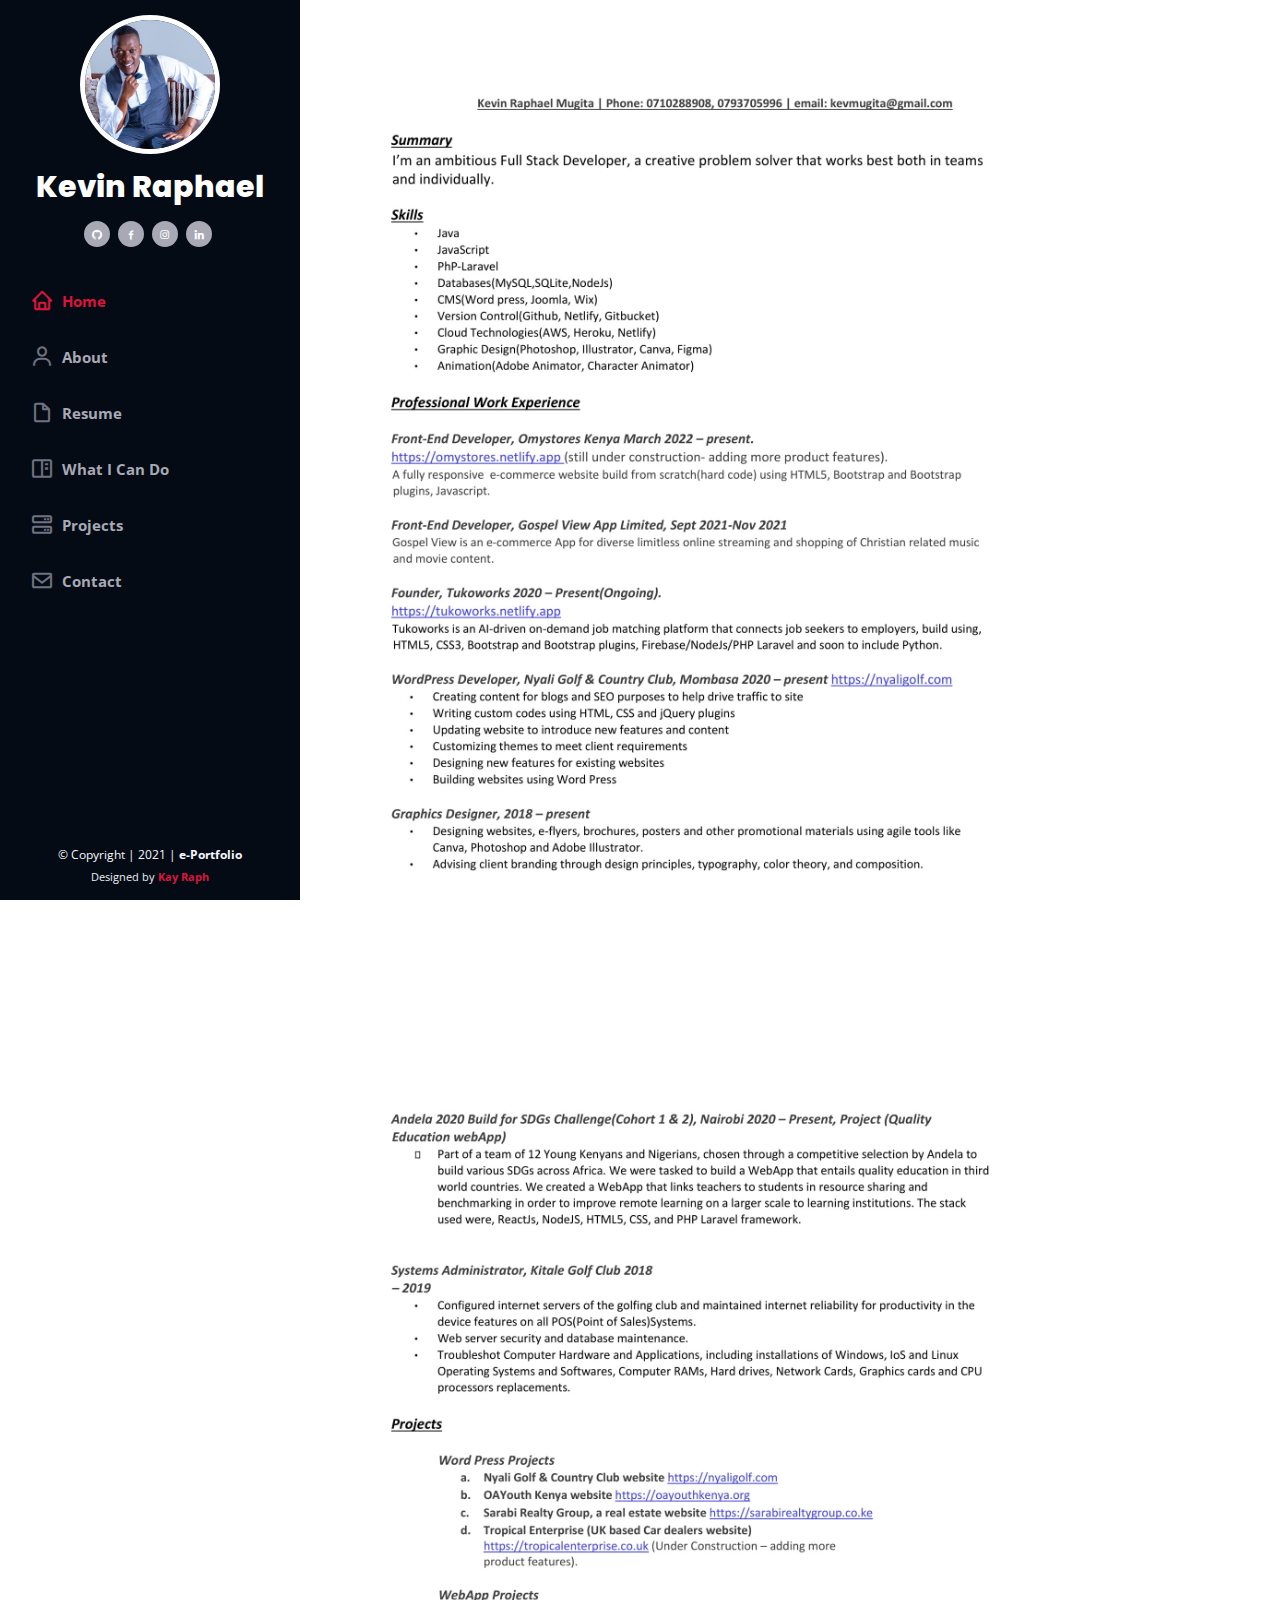
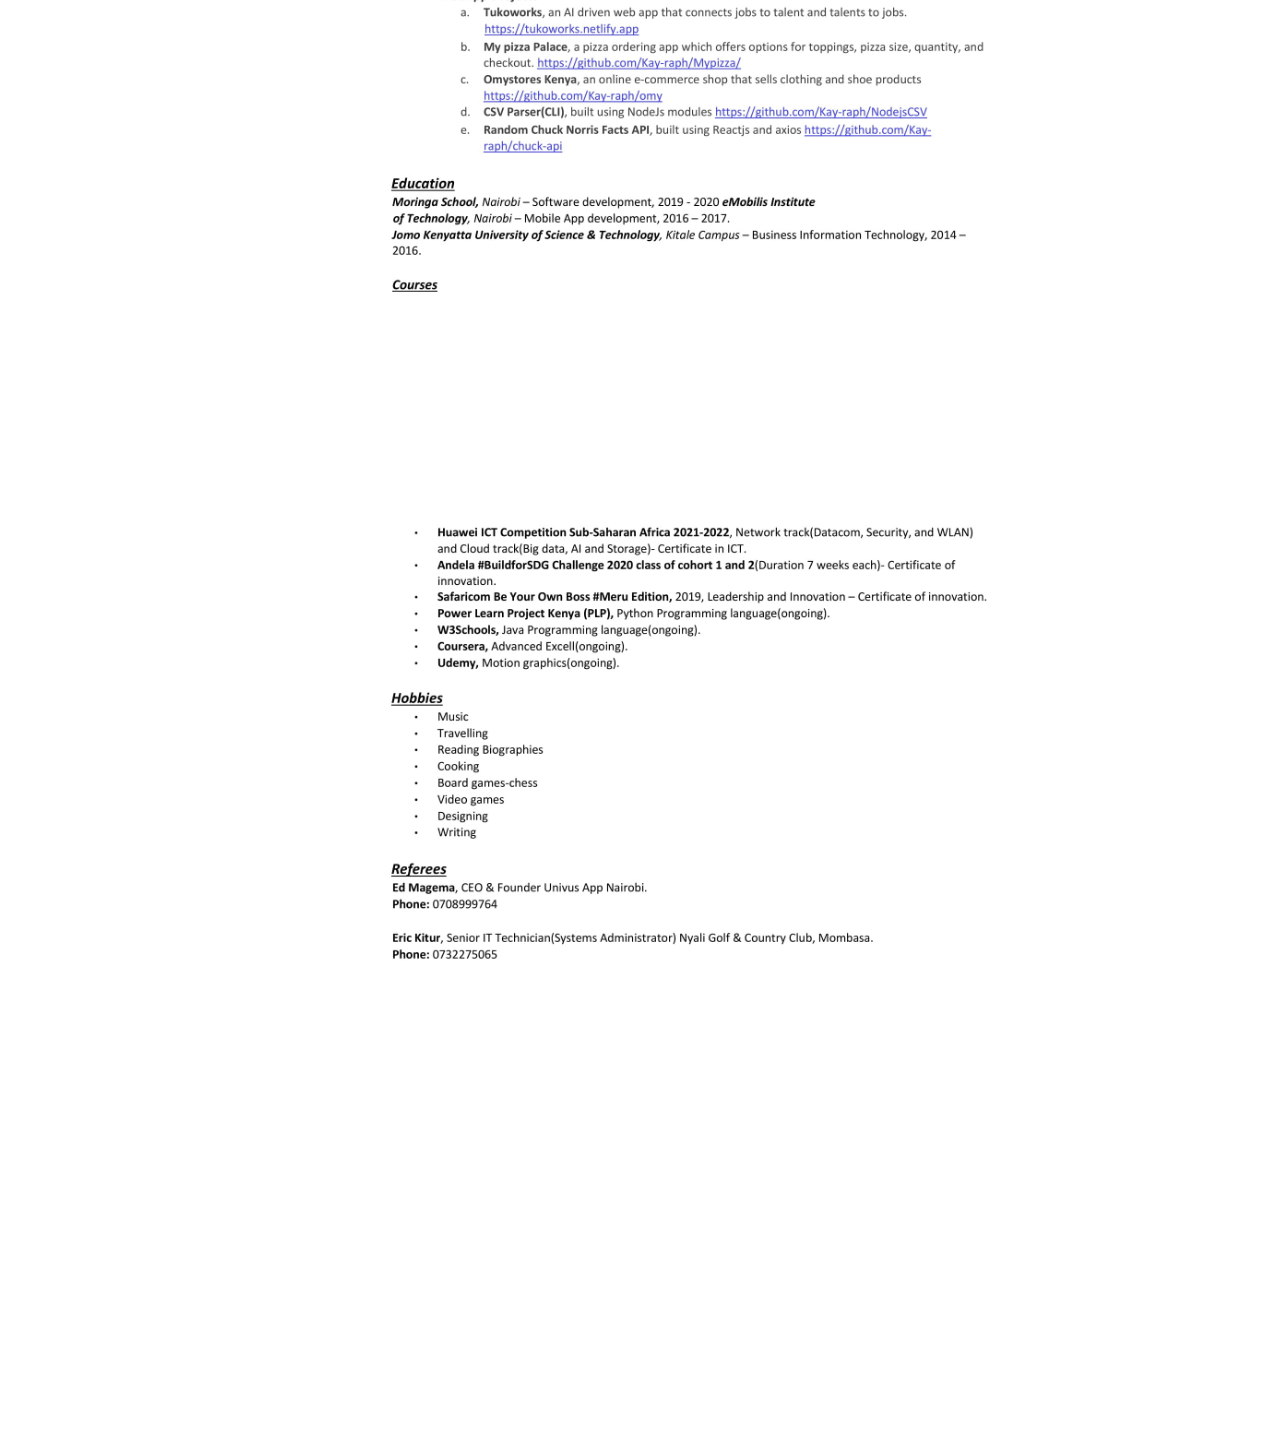
==== cv.html @ 1f7ee0d6 "added cv" ====
<!DOCTYPE html>
<html lang="en">

<head>
  <meta charset="utf-8">
  <meta content="width=device-width, initial-scale=1.0" name="viewport">

  <title>e-Portfolio</title>
  <meta content="" name="description">
  <meta content="" name="keywords">

  <!-- Favicons -->
  <link href="assets/img/tw.png" rel="icon">
  <link href="assets/img/tw.png" rel="apple-touch-icon">

  <!-- Google Fonts -->
  <link href="https://fonts.googleapis.com/css?family=Open+Sans:300,300i,400,400i,600,600i,700,700i|Raleway:300,300i,400,400i,500,500i,600,600i,700,700i|Poppins:300,300i,400,400i,500,500i,600,600i,700,700i" rel="stylesheet">

  <!-- Vendor CSS Files -->
  <link href="assets/vendor/bootstrap/css/bootstrap.min.css" rel="stylesheet">
  <link href="assets/vendor/icofont/icofont.min.css" rel="stylesheet">
  <link href="assets/vendor/boxicons/css/boxicons.min.css" rel="stylesheet">
  <link href="assets/vendor/venobox/venobox.css" rel="stylesheet">
  <link href="assets/vendor/owl.carousel/assets/owl.carousel.min.css" rel="stylesheet">
  <link href="assets/vendor/aos/aos.css" rel="stylesheet">

  <!-- Template Main CSS File -->
  <link href="assets/css/style.css" rel="stylesheet">
  <link href="assets/css/cards.css" rel="stylesheet">

</head>

<body>

  <!-- ======= Mobile nav toggle button ======= -->
  <button type="button" class="mobile-nav-toggle d-xl-none"><i class="icofont-navigation-menu"></i></button>

  <!-- ======= Header ======= -->
  <header id="header">
    <div class="d-flex flex-column">

      <div class="profile">
        <img src="assets/img/profile.jpg" alt="" class="img-fluid rounded-circle">
        <h1 class="text-light"><a href="index.html">Kevin Raphael</a></h1>
        <div class="social-links mt-3 text-center">
          <a href="https://github.com/Kay-raph" class="github"><i class="bx bxl-github"></i></a>
          <a href="https://www.facebook.com/code.pappa.9" class="facebook"><i class="bx bxl-facebook"></i></a>
          <a href="https://www.instagram.com/ayam_kayraph/" class="instagram"><i class="bx bxl-instagram"></i></a>
          <a href="https://www.linkedin.com/in/kevmugita/" class="linkedin"><i class="bx bxl-linkedin"></i></a>
        </div>
      </div>

      <nav class="nav-menu">
        <ul>
          <li class="active"><a href="index.html"><i class="bx bx-home"></i> <span>Home</span></a></li>
          <li><a href="#about"><i class="bx bx-user"></i> <span>About</span></a></li>
          <li><a href="#resume"><i class="bx bx-file-blank"></i> <span>Resume</span></a></li>
          <li><a href="#services"><i class="bx bx-book-content"></i> What I Can Do</a></li>
          <li><a href="#portfolio"><i class="bx bx-server"></i> Projects</a></li>
          <li><a href="#contact"><i class="bx bx-envelope"></i> Contact</a></li>

        </ul>
      </nav><!-- .nav-menu -->
      <button type="button" class="mobile-nav-toggle d-xl-none"><i class="icofont-navigation-menu"></i></button>

    </div>
  </header><!-- End Header -->
  <main id="main">
<img src="assets/cv/KmugitaCV-1.jpg" width="80%">
<img src="assets/cv/KmugitaCV-2.jpg" width="80%">
<img src="assets/cv/KmugitaCV-3.jpg" width="80%">
  </div>
    <!-- ======= Footer ======= -->
    <footer id="footer">
        <div class="container">
          <div class="copyright">
            &copy; Copyright | 2021 | <strong><span>e-Portfolio</span></strong>
          </div>
          <div class="credits">
          
            Designed by <a style="font-weight: bold; color: crimson;" href="https://github.com/Kay-raph">Kay Raph</a>
          </div>
        </div>
      </footer><!-- End  Footer -->
    
      <a href="#" class="back-to-top"><i class="icofont-simple-up"></i></a>
    
      <!-- Vendor JS Files -->
      <script src="assets/vendor/jquery/jquery.min.js"></script>
      <script src="assets/vendor/bootstrap/js/bootstrap.bundle.min.js"></script>
      <script src="assets/vendor/jquery.easing/jquery.easing.min.js"></script>
      <script src="assets/vendor/php-email-form/validate.js"></script>
      <script src="assets/vendor/waypoints/jquery.waypoints.min.js"></script>
      <script src="assets/vendor/counterup/counterup.min.js"></script>
      <script src="assets/vendor/isotope-layout/isotope.pkgd.min.js"></script>
      <script src="assets/vendor/venobox/venobox.min.js"></script>
      <script src="assets/vendor/owl.carousel/owl.carousel.min.js"></script>
      <script src="assets/vendor/typed.js/typed.min.js"></script>
      <script src="assets/vendor/aos/aos.js"></script>
    
      <!-- Template Main JS File -->
      <script src="assets/js/main.js"></script>
  </body>
  </html>
---- assets/vendor/venobox/venobox.css ----
/* ------ venobox.css --------*/
.vbox-overlay *, .vbox-overlay *:before, .vbox-overlay *:after{
    -webkit-backface-visibility: hidden;
    -webkit-box-sizing:border-box;
    -moz-box-sizing:border-box;
    box-sizing:border-box;
}
.vbox-overlay * { 
    -webkit-backface-visibility: visible;
    backface-visibility: visible;
}
.vbox-overlay{
    display: -webkit-flex;
    display: flex;
    -webkit-flex-direction: column;
    flex-direction: column;
    -webkit-justify-content: center;
    justify-content: center;
    -webkit-align-items: center;
    align-items: center;
    position: fixed;
    left: 0;
    top: 0;
    bottom: 0;
    right: 0;
    z-index: 999999;
}

/* ----- navigation ----- */
.vbox-title{
    width: 100%;
    height: 40px;
    float: left;
    text-align: center;
    line-height: 28px;
    font-size: 12px;
    padding: 6px 50px;
    overflow: hidden;
    position: fixed;
    display: none;
    left: 0;
    z-index: 89;
}
.vbox-close{
    cursor: pointer;
    position: fixed;
    top: -1px;
    right: 0;
    width: 50px;
    height: 40px;
    padding: 6px;
    display: block;
    background-position:10px center;
    overflow: hidden;
    font-size: 24px;
    line-height: 1;
    text-align: center;
    z-index: 99;
}
.vbox-left{
    cursor: pointer;
    position: fixed;
    left: 0;
    height: 40px;
    overflow: hidden;
    line-height: 28px;
    font-size: 12px;
    z-index: 99;
    display: flex;
    align-items:center;
}
.vbox-num{
    display: inline-block;
    margin: 6px 0 6px 15px;
}
/* ----- Social share ----- */
.vbox-share{
    line-height: 28px;
    font-size: 12px;
    overflow: hidden;
    position: fixed;
    left: 0;
    z-index: 98;
    display: flex;
    align-items:center;
    justify-content: center;
    width: 100%;
    text-align: center;
}
.vbox-share svg{
    max-height: 28px;
    width: 28px;
    z-index: 10;
    margin-left: 12px;
    margin-top: 6px;
    margin-bottom: 6px;
    vertical-align: middle;
}


/* ----- navigation ARROWS ----- */
.vbox-next, .vbox-prev{
    position: fixed;
    top: 50%;
    margin-top: -15px;
    overflow: hidden;
    cursor: pointer;
    display: block;
    width: 45px;
    height: 45px;
    z-index: 99;
}
.vbox-next span, .vbox-prev span{
    position: relative;
    width: 20px;
    height: 20px;
    border: 2px solid transparent;
    border-top-color: #B6B6B6;
    border-right-color: #B6B6B6;
    text-indent: -100px;
    position: absolute;
    top: 8px;
    display: block;
}
.vbox-prev{
    left: 15px;
}
.vbox-next{
    right: 15px;
}
.vbox-prev span{
    left: 10px;
    -ms-transform: rotate(-135deg);
    -webkit-transform: rotate(-135deg);
    transform: rotate(-135deg);
}
.vbox-next span{
    -ms-transform: rotate(45deg);
    -webkit-transform: rotate(45deg);
    transform: rotate(45deg);
    right: 10px;
}
/* ------- inline window ------ */
.vbox-inline{
    width: 420px;
    height: 315px;
    height: 70vh;
    padding: 10px;
    background: #fff;
    margin: 0 auto;
    overflow: auto;
    text-align: left;
}
/* ------- Video & iFrames window ------ */
.venoframe{
    max-width: 100%;
    width: 100%;
    border: none;
    width: 100%;
    height: 260px;
    height: 70vh;
}
.venoframe.vbvid{
    height: 260px;
}
@media (min-width: 768px) {
    .venoframe, .vbox-inline{
        width: 90%;
        height: 360px;
        height: 70vh;
    }
    .venoframe.vbvid{
        width: 640px;
        height: 360px;
    }
}
@media (min-width: 992px) {
    .venoframe, .vbox-inline{
        max-width: 1200px;
        width: 80%;
        height: 540px;
        height: 70vh;
    }
    .venoframe.vbvid{
        width: 960px;
        height: 540px;
    }
}
/* 
Please do NOT edit this part! 
or at least read this note: http://i.imgur.com/7C0ws9e.gif
*/
.vbox-open{
    overflow: hidden;
}
.vbox-container{
    position: absolute;
    left: 0;
    right: 0;
    top: 0;
    bottom: 0;
    overflow-x: hidden;
    overflow-y: scroll;
    overflow-scrolling: touch;
    -webkit-overflow-scrolling: touch;
    z-index: 20;
    max-height: 100%;

}

.vbox-content{
    text-align: center;
    float: left;
    width: 100%;
    position: relative;
    overflow: hidden;
    padding: 20px 4%;
}
.vbox-container img{
    max-width: 100%;
    height: auto;
}
.vbox-figlio{
    box-shadow: 0 0 12px rgba(0,0,0,0.19), 0 6px 6px rgba(0,0,0,0.23);
    max-width: 100%;
    text-align: initial;
}
img.vbox-figlio{
    -webkit-user-select: none;
-khtml-user-select: none;
-moz-user-select: none;
-o-user-select: none;
user-select: none;
}
.vbox-content.swipe-left{
    margin-left: -200px !important;
}
.vbox-content.swipe-right{
    margin-left: 200px !important;
}
.vbox-animated{
    webkit-transition: margin 300ms ease-out;
    transition: margin 300ms ease-out;
}

/* ---------- preloader ----------
 * SPINKIT 
 * http://tobiasahlin.com/spinkit/
-------------------------------- */
.sk-double-bounce,.sk-rotating-plane{width:40px;height:40px;margin:40px auto}.sk-rotating-plane{background-color:#333;-webkit-animation:sk-rotatePlane 1.2s infinite ease-in-out;animation:sk-rotatePlane 1.2s infinite ease-in-out}@-webkit-keyframes sk-rotatePlane{0%{-webkit-transform:perspective(120px) rotateX(0) rotateY(0);transform:perspective(120px) rotateX(0) rotateY(0)}50%{-webkit-transform:perspective(120px) rotateX(-180.1deg) rotateY(0);transform:perspective(120px) rotateX(-180.1deg) rotateY(0)}100%{-webkit-transform:perspective(120px) rotateX(-180deg) rotateY(-179.9deg);transform:perspective(120px) rotateX(-180deg) rotateY(-179.9deg)}}@keyframes sk-rotatePlane{0%{-webkit-transform:perspective(120px) rotateX(0) rotateY(0);transform:perspective(120px) rotateX(0) rotateY(0)}50%{-webkit-transform:perspective(120px) rotateX(-180.1deg) rotateY(0);transform:perspective(120px) rotateX(-180.1deg) rotateY(0)}100%{-webkit-transform:perspective(120px) rotateX(-180deg) rotateY(-179.9deg);transform:perspective(120px) rotateX(-180deg) rotateY(-179.9deg)}}.sk-double-bounce{position:relative}.sk-double-bounce .sk-child{width:100%;height:100%;border-radius:50%;background-color:#333;opacity:.6;position:absolute;top:0;left:0;-webkit-animation:sk-doubleBounce 2s infinite ease-in-out;animation:sk-doubleBounce 2s infinite ease-in-out}.sk-chasing-dots .sk-child,.sk-spinner-pulse,.sk-three-bounce .sk-child{background-color:#333;border-radius:100%}.sk-double-bounce .sk-double-bounce2{-webkit-animation-delay:-1s;animation-delay:-1s}@-webkit-keyframes sk-doubleBounce{0%,100%{-webkit-transform:scale(0);transform:scale(0)}50%{-webkit-transform:scale(1);transform:scale(1)}}@keyframes sk-doubleBounce{0%,100%{-webkit-transform:scale(0);transform:scale(0)}50%{-webkit-transform:scale(1);transform:scale(1)}}.sk-wave{margin:40px auto;width:50px;height:40px;text-align:center;font-size:10px}.sk-wave .sk-rect{background-color:#333;height:100%;width:6px;display:inline-block;-webkit-animation:sk-waveStretchDelay 1.2s infinite ease-in-out;animation:sk-waveStretchDelay 1.2s infinite ease-in-out}.sk-wave .sk-rect1{-webkit-animation-delay:-1.2s;animation-delay:-1.2s}.sk-wave .sk-rect2{-webkit-animation-delay:-1.1s;animation-delay:-1.1s}.sk-wave .sk-rect3{-webkit-animation-delay:-1s;animation-delay:-1s}.sk-wave .sk-rect4{-webkit-animation-delay:-.9s;animation-delay:-.9s}.sk-wave .sk-rect5{-webkit-animation-delay:-.8s;animation-delay:-.8s}@-webkit-keyframes sk-waveStretchDelay{0%,100%,40%{-webkit-transform:scaleY(.4);transform:scaleY(.4)}20%{-webkit-transform:scaleY(1);transform:scaleY(1)}}@keyframes sk-waveStretchDelay{0%,100%,40%{-webkit-transform:scaleY(.4);transform:scaleY(.4)}20%{-webkit-transform:scaleY(1);transform:scaleY(1)}}.sk-wandering-cubes{margin:40px auto;width:40px;height:40px;position:relative}.sk-wandering-cubes .sk-cube{background-color:#333;width:10px;height:10px;position:absolute;top:0;left:0;-webkit-animation:sk-wanderingCube 1.8s ease-in-out -1.8s infinite both;animation:sk-wanderingCube 1.8s ease-in-out -1.8s infinite both}.sk-chasing-dots,.sk-spinner-pulse{width:40px;height:40px;margin:40px auto}.sk-wandering-cubes .sk-cube2{-webkit-animation-delay:-.9s;animation-delay:-.9s}@-webkit-keyframes sk-wanderingCube{0%{-webkit-transform:rotate(0);transform:rotate(0)}25%{-webkit-transform:translateX(30px) rotate(-90deg) scale(.5);transform:translateX(30px) rotate(-90deg) scale(.5)}50%{-webkit-transform:translateX(30px) translateY(30px) rotate(-179deg);transform:translateX(30px) translateY(30px) rotate(-179deg)}50.1%{-webkit-transform:translateX(30px) translateY(30px) rotate(-180deg);transform:translateX(30px) translateY(30px) rotate(-180deg)}75%{-webkit-transform:translateX(0) translateY(30px) rotate(-270deg) scale(.5);transform:translateX(0) translateY(30px) rotate(-270deg) scale(.5)}100%{-webkit-transform:rotate(-360deg);transform:rotate(-360deg)}}@keyframes sk-wanderingCube{0%{-webkit-transform:rotate(0);transform:rotate(0)}25%{-webkit-transform:translateX(30px) rotate(-90deg) scale(.5);transform:translateX(30px) rotate(-90deg) scale(.5)}50%{-webkit-transform:translateX(30px) translateY(30px) rotate(-179deg);transform:translateX(30px) translateY(30px) rotate(-179deg)}50.1%{-webkit-transform:translateX(30px) translateY(30px) rotate(-180deg);transform:translateX(30px) translateY(30px) rotate(-180deg)}75%{-webkit-transform:translateX(0) translateY(30px) rotate(-270deg) scale(.5);transform:translateX(0) translateY(30px) rotate(-270deg) scale(.5)}100%{-webkit-transform:rotate(-360deg);transform:rotate(-360deg)}}.sk-spinner-pulse{-webkit-animation:sk-pulseScaleOut 1s infinite ease-in-out;animation:sk-pulseScaleOut 1s infinite ease-in-out}@-webkit-keyframes sk-pulseScaleOut{0%{-webkit-transform:scale(0);transform:scale(0)}100%{-webkit-transform:scale(1);transform:scale(1);opacity:0}}@keyframes sk-pulseScaleOut{0%{-webkit-transform:scale(0);transform:scale(0)}100%{-webkit-transform:scale(1);transform:scale(1);opacity:0}}.sk-chasing-dots{position:relative;text-align:center;-webkit-animation:sk-chasingDotsRotate 2s infinite linear;animation:sk-chasingDotsRotate 2s infinite linear}.sk-chasing-dots .sk-child{width:60%;height:60%;display:inline-block;position:absolute;top:0;-webkit-animation:sk-chasingDotsBounce 2s infinite ease-in-out;animation:sk-chasingDotsBounce 2s infinite ease-in-out}.sk-chasing-dots .sk-dot2{top:auto;bottom:0;-webkit-animation-delay:-1s;animation-delay:-1s}@-webkit-keyframes sk-chasingDotsRotate{100%{-webkit-transform:rotate(360deg);transform:rotate(360deg)}}@keyframes sk-chasingDotsRotate{100%{-webkit-transform:rotate(360deg);transform:rotate(360deg)}}@-webkit-keyframes sk-chasingDotsBounce{0%,100%{-webkit-transform:scale(0);transform:scale(0)}50%{-webkit-transform:scale(1);transform:scale(1)}}@keyframes sk-chasingDotsBounce{0%,100%{-webkit-transform:scale(0);transform:scale(0)}50%{-webkit-transform:scale(1);transform:scale(1)}}.sk-three-bounce{margin:40px auto;width:80px;text-align:center}.sk-three-bounce .sk-child{width:20px;height:20px;display:inline-block;-webkit-animation:sk-three-bounce 1.4s ease-in-out 0s infinite both;animation:sk-three-bounce 1.4s ease-in-out 0s infinite both}.sk-circle .sk-child:before,.sk-fading-circle .sk-circle:before{display:block;border-radius:100%;content:'';background-color:#333}.sk-three-bounce .sk-bounce1{-webkit-animation-delay:-.32s;animation-delay:-.32s}.sk-three-bounce .sk-bounce2{-webkit-animation-delay:-.16s;animation-delay:-.16s}@-webkit-keyframes sk-three-bounce{0%,100%,80%{-webkit-transform:scale(0);transform:scale(0)}40%{-webkit-transform:scale(1);transform:scale(1)}}@keyframes sk-three-bounce{0%,100%,80%{-webkit-transform:scale(0);transform:scale(0)}40%{-webkit-transform:scale(1);transform:scale(1)}}.sk-circle{margin:40px auto;width:40px;height:40px;position:relative}.sk-circle .sk-child{width:100%;height:100%;position:absolute;left:0;top:0}.sk-circle .sk-child:before{margin:0 auto;width:15%;height:15%;-webkit-animation:sk-circleBounceDelay 1.2s infinite ease-in-out both;animation:sk-circleBounceDelay 1.2s infinite ease-in-out both}.sk-circle .sk-circle2{-webkit-transform:rotate(30deg);-ms-transform:rotate(30deg);transform:rotate(30deg)}.sk-circle .sk-circle3{-webkit-transform:rotate(60deg);-ms-transform:rotate(60deg);transform:rotate(60deg)}.sk-circle .sk-circle4{-webkit-transform:rotate(90deg);-ms-transform:rotate(90deg);transform:rotate(90deg)}.sk-circle .sk-circle5{-webkit-transform:rotate(120deg);-ms-transform:rotate(120deg);transform:rotate(120deg)}.sk-circle .sk-circle6{-webkit-transform:rotate(150deg);-ms-transform:rotate(150deg);transform:rotate(150deg)}.sk-circle .sk-circle7{-webkit-transform:rotate(180deg);-ms-transform:rotate(180deg);transform:rotate(180deg)}.sk-circle .sk-circle8{-webkit-transform:rotate(210deg);-ms-transform:rotate(210deg);transform:rotate(210deg)}.sk-circle .sk-circle9{-webkit-transform:rotate(240deg);-ms-transform:rotate(240deg);transform:rotate(240deg)}.sk-circle .sk-circle10{-webkit-transform:rotate(270deg);-ms-transform:rotate(270deg);transform:rotate(270deg)}.sk-circle .sk-circle11{-webkit-transform:rotate(300deg);-ms-transform:rotate(300deg);transform:rotate(300deg)}.sk-circle .sk-circle12{-webkit-transform:rotate(330deg);-ms-transform:rotate(330deg);transform:rotate(330deg)}.sk-circle .sk-circle2:before{-webkit-animation-delay:-1.1s;animation-delay:-1.1s}.sk-circle .sk-circle3:before{-webkit-animation-delay:-1s;animation-delay:-1s}.sk-circle .sk-circle4:before{-webkit-animation-delay:-.9s;animation-delay:-.9s}.sk-circle .sk-circle5:before{-webkit-animation-delay:-.8s;animation-delay:-.8s}.sk-circle .sk-circle6:before{-webkit-animation-delay:-.7s;animation-delay:-.7s}.sk-circle .sk-circle7:before{-webkit-animation-delay:-.6s;animation-delay:-.6s}.sk-circle .sk-circle8:before{-webkit-animation-delay:-.5s;animation-delay:-.5s}.sk-circle .sk-circle9:before{-webkit-animation-delay:-.4s;animation-delay:-.4s}.sk-circle .sk-circle10:before{-webkit-animation-delay:-.3s;animation-delay:-.3s}.sk-circle .sk-circle11:before{-webkit-animation-delay:-.2s;animation-delay:-.2s}.sk-circle .sk-circle12:before{-webkit-animation-delay:-.1s;animation-delay:-.1s}@-webkit-keyframes sk-circleBounceDelay{0%,100%,80%{-webkit-transform:scale(0);transform:scale(0)}40%{-webkit-transform:scale(1);transform:scale(1)}}@keyframes sk-circleBounceDelay{0%,100%,80%{-webkit-transform:scale(0);transform:scale(0)}40%{-webkit-transform:scale(1);transform:scale(1)}}.sk-cube-grid{width:40px;height:40px;margin:40px auto}.sk-cube-grid .sk-cube{width:33.33%;height:33.33%;background-color:#333;float:left;-webkit-animation:sk-cubeGridScaleDelay 1.3s infinite ease-in-out;animation:sk-cubeGridScaleDelay 1.3s infinite ease-in-out}.sk-cube-grid .sk-cube1{-webkit-animation-delay:.2s;animation-delay:.2s}.sk-cube-grid .sk-cube2{-webkit-animation-delay:.3s;animation-delay:.3s}.sk-cube-grid .sk-cube3{-webkit-animation-delay:.4s;animation-delay:.4s}.sk-cube-grid .sk-cube4{-webkit-animation-delay:.1s;animation-delay:.1s}.sk-cube-grid .sk-cube5{-webkit-animation-delay:.2s;animation-delay:.2s}.sk-cube-grid .sk-cube6{-webkit-animation-delay:.3s;animation-delay:.3s}.sk-cube-grid .sk-cube7{-webkit-animation-delay:0ms;animation-delay:0ms}.sk-cube-grid .sk-cube8{-webkit-animation-delay:.1s;animation-delay:.1s}.sk-cube-grid .sk-cube9{-webkit-animation-delay:.2s;animation-delay:.2s}@-webkit-keyframes sk-cubeGridScaleDelay{0%,100%,70%{-webkit-transform:scale3D(1,1,1);transform:scale3D(1,1,1)}35%{-webkit-transform:scale3D(0,0,1);transform:scale3D(0,0,1)}}@keyframes sk-cubeGridScaleDelay{0%,100%,70%{-webkit-transform:scale3D(1,1,1);transform:scale3D(1,1,1)}35%{-webkit-transform:scale3D(0,0,1);transform:scale3D(0,0,1)}}.sk-fading-circle{margin:40px auto;width:40px;height:40px;position:relative}.sk-fading-circle .sk-circle{width:100%;height:100%;position:absolute;left:0;top:0}.sk-fading-circle .sk-circle:before{margin:0 auto;width:15%;height:15%;-webkit-animation:sk-circleFadeDelay 1.2s infinite ease-in-out both;animation:sk-circleFadeDelay 1.2s infinite ease-in-out both}.sk-fading-circle .sk-circle2{-webkit-transform:rotate(30deg);-ms-transform:rotate(30deg);transform:rotate(30deg)}.sk-fading-circle .sk-circle3{-webkit-transform:rotate(60deg);-ms-transform:rotate(60deg);transform:rotate(60deg)}.sk-fading-circle .sk-circle4{-webkit-transform:rotate(90deg);-ms-transform:rotate(90deg);transform:rotate(90deg)}.sk-fading-circle .sk-circle5{-webkit-transform:rotate(120deg);-ms-transform:rotate(120deg);transform:rotate(120deg)}.sk-fading-circle .sk-circle6{-webkit-transform:rotate(150deg);-ms-transform:rotate(150deg);transform:rotate(150deg)}.sk-fading-circle .sk-circle7{-webkit-transform:rotate(180deg);-ms-transform:rotate(180deg);transform:rotate(180deg)}.sk-fading-circle .sk-circle8{-webkit-transform:rotate(210deg);-ms-transform:rotate(210deg);transform:rotate(210deg)}.sk-fading-circle .sk-circle9{-webkit-transform:rotate(240deg);-ms-transform:rotate(240deg);transform:rotate(240deg)}.sk-fading-circle .sk-circle10{-webkit-transform:rotate(270deg);-ms-transform:rotate(270deg);transform:rotate(270deg)}.sk-fading-circle .sk-circle11{-webkit-transform:rotate(300deg);-ms-transform:rotate(300deg);transform:rotate(300deg)}.sk-fading-circle .sk-circle12{-webkit-transform:rotate(330deg);-ms-transform:rotate(330deg);transform:rotate(330deg)}.sk-fading-circle .sk-circle2:before{-webkit-animation-delay:-1.1s;animation-delay:-1.1s}.sk-fading-circle .sk-circle3:before{-webkit-animation-delay:-1s;animation-delay:-1s}.sk-fading-circle .sk-circle4:before{-webkit-animation-delay:-.9s;animation-delay:-.9s}.sk-fading-circle .sk-circle5:before{-webkit-animation-delay:-.8s;animation-delay:-.8s}.sk-fading-circle .sk-circle6:before{-webkit-animation-delay:-.7s;animation-delay:-.7s}.sk-fading-circle .sk-circle7:before{-webkit-animation-delay:-.6s;animation-delay:-.6s}.sk-fading-circle .sk-circle8:before{-webkit-animation-delay:-.5s;animation-delay:-.5s}.sk-fading-circle .sk-circle9:before{-webkit-animation-delay:-.4s;animation-delay:-.4s}.sk-fading-circle .sk-circle10:before{-webkit-animation-delay:-.3s;animation-delay:-.3s}.sk-fading-circle .sk-circle11:before{-webkit-animation-delay:-.2s;animation-delay:-.2s}.sk-fading-circle .sk-circle12:before{-webkit-animation-delay:-.1s;animation-delay:-.1s}@-webkit-keyframes sk-circleFadeDelay{0%,100%,39%{opacity:0}40%{opacity:1}}@keyframes sk-circleFadeDelay{0%,100%,39%{opacity:0}40%{opacity:1}}.sk-folding-cube{margin:40px auto;width:40px;height:40px;position:relative;-webkit-transform:rotateZ(45deg);transform:rotateZ(45deg)}.sk-folding-cube .sk-cube{float:left;width:50%;height:50%;position:relative;-webkit-transform:scale(1.1);-ms-transform:scale(1.1);transform:scale(1.1)}.sk-folding-cube .sk-cube:before{content:'';position:absolute;top:0;left:0;width:100%;height:100%;background-color:#333;-webkit-animation:sk-foldCubeAngle 2.4s infinite linear both;animation:sk-foldCubeAngle 2.4s infinite linear both;-webkit-transform-origin:100% 100%;-ms-transform-origin:100% 100%;transform-origin:100% 100%}.sk-folding-cube .sk-cube2{-webkit-transform:scale(1.1) rotateZ(90deg);transform:scale(1.1) rotateZ(90deg)}.sk-folding-cube .sk-cube3{-webkit-transform:scale(1.1) rotateZ(180deg);transform:scale(1.1) rotateZ(180deg)}.sk-folding-cube .sk-cube4{-webkit-transform:scale(1.1) rotateZ(270deg);transform:scale(1.1) rotateZ(270deg)}.sk-folding-cube .sk-cube2:before{-webkit-animation-delay:.3s;animation-delay:.3s}.sk-folding-cube .sk-cube3:before{-webkit-animation-delay:.6s;animation-delay:.6s}.sk-folding-cube .sk-cube4:before{-webkit-animation-delay:.9s;animation-delay:.9s}@-webkit-keyframes sk-foldCubeAngle{0%,10%{-webkit-transform:perspective(140px) rotateX(-180deg);transform:perspective(140px) rotateX(-180deg);opacity:0}25%,75%{-webkit-transform:perspective(140px) rotateX(0);transform:perspective(140px) rotateX(0);opacity:1}100%,90%{-webkit-transform:perspective(140px) rotateY(180deg);transform:perspective(140px) rotateY(180deg);opacity:0}}@keyframes sk-foldCubeAngle{0%,10%{-webkit-transform:perspective(140px) rotateX(-180deg);transform:perspective(140px) rotateX(-180deg);opacity:0}25%,75%{-webkit-transform:perspective(140px) rotateX(0);transform:perspective(140px) rotateX(0);opacity:1}100%,90%{-webkit-transform:perspective(140px) rotateY(180deg);transform:perspective(140px) rotateY(180deg);opacity:0}}
---- assets/css/style.css ----
/*--------------------------------------------------------------
# General
--------------------------------------------------------------*/
body {
  font-family: "Open Sans", sans-serif;
  color: #272829;
}

a {
  color: crimson;
}

a:hover {
  color: aqua;
  text-decoration: none;
}

h1, h2, h3, h4, h5, h6 {
  font-family: "Raleway", sans-serif;
  color: crimson;
  font-weight: bold;
}

/*--------------------------------------------------------------
# Back to top button
--------------------------------------------------------------*/
.back-to-top {
  position: fixed;
  display: none;
  width: 40px;
  height: 40px;
  border-radius: 50px;
  right: 15px;
  bottom: 15px;
  background: crimson;
  color: #fff;
  transition: display 0.5s ease-in-out;
  z-index: 99999;
}

.back-to-top i {
  font-size: 24px;
  position: absolute;
  top: 7px;
  left: 8px;
}

.back-to-top:hover {
  color: #fff;
  background: aqua;
  transition: background 0.2s ease-in-out;
}

/*--------------------------------------------------------------
# Header
--------------------------------------------------------------*/
#header {
  position: fixed;
  top: 0;
  left: 0;
  bottom: 0;
  width: 300px;
  transition: all ease-in-out 0.5s;
  z-index: 9997;
  transition: all 0.5s;
  padding: 0 15px;
  background: #040b14;
  overflow-y: auto;
}

#header .profile img {
  margin: 15px auto;
  display: block;
  width: 140px;
  height: auto;
  border-radius: 50%;
  border: 5px solid white;
}

#header .profile h1 {
  font-size: 30px;
  margin: 0;
  padding: 0;
  font-weight: 800;
  -moz-text-align-last: center;
  text-align-last: center;
  font-family: "Poppins", sans-serif;
}

#header .profile h1 a, #header .profile h1 a:hover {
  color: #fff;
  text-decoration: none;
}

#header .profile .social-links a {
  font-size: 12px;
  display: inline-block;
  background: #a8a9b4;
  color: #fff;
  line-height: 1;
  padding: 8px 0;
  margin-right: 4px;
  border-radius: 50%;
  text-align: center;
  width: 26px;
  height: 26px;
  transition: 0.3s;
}

#header .profile .social-links a:hover {
  background: crimson;
  color: #fff;
  text-decoration: none;
}

#main {
  margin-left: 300px;
}

@media (max-width: 1199px) {
  #header {
    left: -300px;
  }
  #main {
    margin-left: 0;
  }
}

/*--------------------------------------------------------------
# Navigation Menu
--------------------------------------------------------------*/
/* Desktop Navigation */
.nav-menu {
  padding-top: 30px;
}

.nav-menu * {
  margin: 0;
  padding: 0;
  list-style: none;
}

.nav-menu > ul > li {
  position: relative;
  white-space: nowrap;
}

.nav-menu a {
  display: flex;
  align-items: center;
  color: #a8a9b4;
  padding: 12px 15px;
  margin-bottom: 8px;
  transition: 0.3s;
  font-size: 15px;
  font-weight: bold;
}

.nav-menu a i {
  font-size: 24px;
  padding-right: 8px;
  color: #6f7180;
}

.nav-menu a:hover, .nav-menu .active > a, .nav-menu li:hover > a {
  text-decoration: none;
  color: crimson;
}

.nav-menu a:hover i, .nav-menu .active > a i, .nav-menu li:hover > a i {
  color: crimson;
}

/* Mobile Navigation */
.mobile-nav-toggle {
  position: fixed;
  right: 15px;
  top: 15px;
  z-index: 9998;
  border: 0;
  background: none;
  font-size: 44px;
  transition: all 0.4s;
  outline: none !important;
  line-height: 1;
  cursor: pointer;
  text-align: right;
}

.mobile-nav-toggle i {
  color: crimson;
}

.mobile-nav-active {
  overflow: hidden;
}

.mobile-nav-active #header {
  left: 0;
}

.mobile-nav-active .mobile-nav-toggle i {
  color: #fff;
}

/*--------------------------------------------------------------
# Hero Section
--------------------------------------------------------------*/
#hero {
  width: 100%;
  height: 100vh;
  background: url("../img/clint.jpg");
  background-position: top center;
  background-size: cover;
  background-repeat: no-repeat;
  background-attachment: scroll;
}

#hero:before {
  content: "";
  background: rgba(0, 0, 0, 0.5);
  height: 100vh;
  position: absolute;
  bottom: 0;
  top: 0;
  left: 0;
  right: 0;
  z-index: 1;
}

#hero .hero-container {
  position: relative;
  z-index: 2;
  min-width: 300px;
}

#hero h1 {
  margin: 0 0 10px 0;
  font-size: 64px;
  font-weight: 800;
  line-height: 56px;
  color: #fff;
}

#hero p {
  color: #fff;
  margin-bottom: 50px;
  font-size: 26px;
  font-family: "Poppins", sans-serif;
}

#hero p span {
  color: #fff;
  padding-bottom: 4px;
  letter-spacing: 1px;
  border-bottom: 3px solid #fff;
}

@media (min-width: 1024px) {
  #hero {
    background-attachment: cover;
  }
}

@media (max-width: 768px) {
  #hero h1 {
    font-size: 28px;
    line-height: 36px;
  }
  #hero h2 {
    font-size: 18px;
    line-height: 24px;
    margin-bottom: 30px;
  }
}

/*--------------------------------------------------------------
# Sections General
--------------------------------------------------------------*/
section {
  padding: 60px 0;
  overflow: hidden;
}

.section-bg {
  background: #f5f8fd;
}

.section-title {
  padding-bottom: 30px;
}

.section-title h2 {
  font-size: 32px;
  font-weight: bold;
  margin-bottom: 20px;
  padding-bottom: 20px;
  position: relative;
}

.section-title h2::after {
  content: '';
  position: absolute;
  display: block;
  width: 50px;
  height: 3px;
  background: crimson;
  bottom: 0;
  left: 0;
}

.section-title p {
  margin-bottom: 0;
}

/*--------------------------------------------------------------
# About
--------------------------------------------------------------*/
.about .content h3 {
  font-weight: 800;
  font-size: 26px;
  color: #173b6c;
}

.about .content ul {
  list-style: none;
  padding: 0;
}

.about .content ul li {
  padding-bottom: 10px;
}

.about .content ul i {
  font-size: 20px;
  padding-right: 2px;
  color: crimson;
}

.about .content p:last-child {
  margin-bottom: 0;
}

/*--------------------------------------------------------------
# Facts
--------------------------------------------------------------*/
.facts {
  padding-bottom: 30px;
}

.facts .count-box {
  padding: 30px;
  width: 100%;
}

.facts .count-box i {
  display: block;
  font-size: 44px;
  color: crimson;
  float: left;
}

.facts .count-box span {
  font-size: 48px;
  line-height: 40px;
  display: block;
  font-weight: 700;
  color: #050d18;
  margin-left: 60px;
}

.facts .count-box p {
  padding: 15px 0 0 0;
  margin: 0 0 0 60px;
  font-family: "Raleway", sans-serif;
  font-size: 14px;
  color: #122f57;
}

.facts .count-box a {
  font-weight: 600;
  display: block;
  margin-top: 20px;
  color: #122f57;
  font-size: 15px;
  font-family: "Poppins", sans-serif;
  transition: ease-in-out 0.3s;
}

.facts .count-box a:hover {
  color: #1f5297;
}

/*--------------------------------------------------------------
# skills
--------------------------------------------------------------*/
.skills .progress {
  height: 50px;
  display: block;
  background: none;
}

.skills .progress .skill {
  padding: 10px 0;
  margin: 0 0 6px 0;
  text-transform: uppercase;
  display: block;
  font-weight: 600;
  font-family: "Poppins", sans-serif;
  color: #050d18;
}

.skills .progress .skill .val {
  float: right;
  font-style: normal;
}

.skills .progress-bar-wrap {
  background: #dce8f8;
}

.skills .progress-bar {
  width: 1px;
  height: 10px;
  transition: .9s;
  background-color: crimson;
}

/*--------------------------------------------------------------
# Resume
--------------------------------------------------------------*/
.resume .resume-title {
  font-size: 26px;
  font-weight: 700;
  margin-top: 20px;
  margin-bottom: 20px;
  color: #050d18;
}

.resume .resume-item {
  padding: 0 0 20px 20px;
  margin-top: -2px;
  border-left: 2px solid #1f5297;
  position: relative;
}

.resume .resume-item h4 {
  line-height: 18px;
  font-size: 18px;
  font-weight: 600;
  text-transform: uppercase;
  font-family: "Poppins", sans-serif;
  color: #050d18;
  margin-bottom: 10px;
}

.resume .resume-item h5 {
  font-size: 16px;
  background: #e4edf9;
  padding: 5px 15px;
  display: inline-block;
  font-weight: 600;
  margin-bottom: 10px;
}

.resume .resume-item ul {
  padding-left: 20px;
}

.resume .resume-item ul li {
  padding-bottom: 10px;
}

.resume .resume-item:last-child {
  padding-bottom: 0;
}

.resume .resume-item::before {
  content: "";
  position: absolute;
  width: 16px;
  height: 16px;
  border-radius: 50px;
  left: -9px;
  top: 0;
  background: #fff;
  border: 2px solid #1f5297;
}

/*--------------------------------------------------------------
# Portfolio
--------------------------------------------------------------*/
.portfolio .portfolio-item {
  margin-bottom: 30px;
}

.portfolio #portfolio-flters {
  padding: 0;
  margin: 0 auto 35px auto;
  list-style: none;
  text-align: center;
  background: #fff;
  border-radius: 50px;
  padding: 2px 15px;
  font-weight: 700;
}

.portfolio #portfolio-flters li {
  cursor: pointer;
  display: inline-block;
  padding: 10px 15px 8px 15px;
  font-size: 14px;
  font-weight: 600;
  line-height: 1;
  text-transform: uppercase;
  color: #000000;
  margin-bottom: 5px;
  transition: all 0.3s ease-in-out;
}

.portfolio #portfolio-flters li:hover, .portfolio #portfolio-flters li.filter-active {
  color: crimson;
}

.portfolio #portfolio-flters li:last-child {
  margin-right: 0;
}

.portfolio .portfolio-wrap {
  transition: 0.3s;
  position: relative;
  overflow: hidden;
  z-index: 1;
}
.portfolio p{
  text-align: center;
}

.portfolio .portfolio-wrap::before {
  content: "";
  background: rgba(0, 0, 0, 0.5);
  position: absolute;
  left: 0;
  right: 0;
  top: 0;
  bottom: 0;
  transition: all ease-in-out 0.3s;
  z-index: 2;
  opacity: 0;
}

.portfolio .portfolio-wrap .portfolio-links {
  opacity: 1;
  left: 0;
  right: 0;
  bottom: -60px;
  z-index: 3;
  position: absolute;
  transition: all ease-in-out 0.3s;
  display: flex;
  justify-content: center;
}

.portfolio .portfolio-wrap .portfolio-links a {
  color: #fff;
  font-size: 22px;
  text-align: center;
  background: rgba(0, 0, 0, 0.5);
  transition: 0.3s;
  width: 100%;
}

.portfolio .portfolio-wrap .portfolio-links a:hover {
  background: crimson;
}

.portfolio .portfolio-wrap .portfolio-links a + a {
  border-left: 1px solid aqua;
}

.portfolio .portfolio-wrap:hover::before {
  top: 0;
  left: 0;
  right: 0;
  bottom: 0;
  opacity: 1;
}

.portfolio .portfolio-wrap:hover .portfolio-links {
  opacity: 1;
  bottom: 0;
}

/*--------------------------------------------------------------
# Services
--------------------------------------------------------------*/
.services .icon-box {
  margin-bottom: 20px;
}

.services .icon {
  float: left;
  display: flex;
  align-items: center;
  justify-content: center;
  width: 100px;
  height: 100px;
  border-radius: 50%;
  transition: 0.5s;
}

.services .icon i {
  color: #fff;
  font-size: 24px;
}

.services .icon-box:hover .icon {
  background: #fff;
}

.services .icon-box:hover .icon i {
  color: crimson;
}

.services .title {
  margin-left: 80px;
  font-weight: 700;
  margin-bottom: 15px;
  font-size: 18px;
}

.services .title a {
  color: #343a40;
}

.services .title a:hover {
  color: crimson;
}

.services .description {
  margin-left: 80px;
  line-height: 24px;
  font-size: 14px;
}

/*--------------------------------------------------------------
# Testimonials
--------------------------------------------------------------*/
.testimonials .testimonial-item {
  box-sizing: content-box;
  text-align: center;
  min-height: 320px;
}

.testimonials .testimonial-item .testimonial-img {
  width: 100px;
  border-radius: 50%;
  margin: 0 auto;
  background-color: transparent;
}

.testimonials .testimonial-item h3 {
  font-size: 18px;
  font-weight: bold;
  margin: 10px 0 5px 0;
  color: #111;
}

.testimonials .testimonial-item h4 {
  font-size: 14px;
  color: #999;
  margin: 0;
}

.testimonials .testimonial-item .quote-icon-left, .testimonials .testimonial-item .quote-icon-right {
  color: #c3e8fa;
  font-size: 26px;
}

.testimonials .testimonial-item .quote-icon-left {
  display: inline-block;
  left: -5px;
  position: relative;
}

.testimonials .testimonial-item .quote-icon-right {
  display: inline-block;
  right: -5px;
  position: relative;
  top: 10px;
}

.testimonials .testimonial-item p {
  font-style: italic;
  margin: 0 15px 15px 15px;
  padding: 20px;
  background: #fff;
  position: relative;
  margin-bottom: 35px;
  border-radius: 6px;
  box-shadow: 0px 2px 15px rgba(0, 0, 0, 0.1);
}

.testimonials .testimonial-item p::after {
  content: "";
  width: 0;
  height: 0;
  border-top: 20px solid #fff;
  border-right: 20px solid transparent;
  border-left: 20px solid transparent;
  position: absolute;
  bottom: -20px;
  left: calc(50% - 20px);
}

.testimonials .owl-nav, .testimonials .owl-dots {
  margin-top: 5px;
  text-align: center;
}

.testimonials .owl-dot {
  display: inline-block;
  margin: 0 5px;
  width: 12px;
  height: 12px;
  border-radius: 50%;
  background-color: #ddd !important;
}

.testimonials .owl-dot.active {
  background-color: crimson !important;
}

@media (max-width: 767px) {
  .testimonials {
    margin: 30px 10px;
  }
}

/*--------------------------------------------------------------
# Contact
--------------------------------------------------------------*/
.contact {
  padding-bottom: 130px;
}

.contact .info {
  padding: 30px;
  background: #fff;
  width: 100%;
  box-shadow: 0 0 24px 0 rgba(0, 0, 0, 0.12);
}

.contact .info i {
  font-size: 20px;
  color: crimson;
  float: left;
  width: 44px;
  height: 44px;
  background: #dff3fc;
  display: flex;
  justify-content: center;
  align-items: center;
  border-radius: 50px;
  transition: all 0.3s ease-in-out;
}

.contact .info h4 {
  padding: 0 0 0 60px;
  font-size: 22px;
  font-weight: 600;
  margin-bottom: 5px;
  color: #050d18;
}

.contact .info p {
  padding: 0 0 10px 60px;
  margin-bottom: 20px;
  font-size: 14px;
  color: #173b6c;
}

.contact .info .email p {
  padding-top: 5px;
}

.contact .info .social-links {
  padding-left: 60px;
}

.contact .info .social-links a {
  font-size: 18px;
  display: inline-block;
  background: #333;
  color: #fff;
  line-height: 1;
  padding: 8px 0;
  border-radius: 50%;
  text-align: center;
  width: 36px;
  height: 36px;
  transition: 0.3s;
  margin-right: 10px;
}

.contact .info .social-links a:hover {
  background: crimson;
  color: #fff;
}

.contact .info .email:hover i, .contact .info .address:hover i, .contact .info .phone:hover i {
  background: crimson;
  color: #fff;
}

.contact .php-email-form {
  width: 100%;
  padding: 30px;
  background: #fff;
  box-shadow: 0 0 24px 0 rgba(0, 0, 0, 0.12);
}

.contact .php-email-form .form-group {
  padding-bottom: 8px;
}

.contact .php-email-form .validate {
  display: none;
  color: red;
  margin: 0 0 15px 0;
  font-weight: 400;
  font-size: 13px;
}

.contact .php-email-form .error-message {
  display: none;
  color: #fff;
  background: #ed3c0d;
  text-align: left;
  padding: 15px;
  font-weight: 600;
}

.contact .php-email-form .error-message br + br {
  margin-top: 25px;
}

.contact .php-email-form .sent-message {
  display: none;
  color: #fff;
  background: #18d26e;
  text-align: center;
  padding: 15px;
  font-weight: 600;
}

.contact .php-email-form .loading {
  display: none;
  background: #fff;
  text-align: center;
  padding: 15px;
}

.contact .php-email-form .loading:before {
  content: "";
  display: inline-block;
  border-radius: 50%;
  width: 24px;
  height: 24px;
  margin: 0 10px -6px 0;
  border: 3px solid #18d26e;
  border-top-color: #eee;
  -webkit-animation: animate-loading 1s linear infinite;
  animation: animate-loading 1s linear infinite;
}

.contact .php-email-form input, .contact .php-email-form textarea {
  border-radius: 0;
  box-shadow: none;
  font-size: 14px;
}

.contact .php-email-form input {
  height: 44px;
}

.contact .php-email-form textarea {
  padding: 10px 12px;
}

.contact .php-email-form button[type="submit"] {
  background: crimson;
  border: 0;
  padding: 10px 24px;
  color: #fff;
  transition: 0.4s;
  border-radius: 4px;
}

.contact .php-email-form button[type="submit"]:hover {
  background: aqua;
}

@-webkit-keyframes animate-loading {
  0% {
    transform: rotate(0deg);
  }
  100% {
    transform: rotate(360deg);
  }
}

@keyframes animate-loading {
  0% {
    transform: rotate(0deg);
  }
  100% {
    transform: rotate(360deg);
  }
}

/*--------------------------------------------------------------
# Breadcrumbs
--------------------------------------------------------------*/
.breadcrumbs {
  padding: 20px 0;
  background: #f9f9f9;
}

.breadcrumbs h2 {
  font-size: 26px;
  font-weight: 300;
}

.breadcrumbs ol {
  display: flex;
  flex-wrap: wrap;
  list-style: none;
  padding: 0;
  margin: 0;
  font-size: 15px;
}

.breadcrumbs ol li + li {
  padding-left: 10px;
}

.breadcrumbs ol li + li::before {
  display: inline-block;
  padding-right: 10px;
  color: #0e2442;
  content: "/";
}

@media (max-width: 768px) {
  .breadcrumbs .d-flex {
    display: block !important;
  }
  .breadcrumbs ol {
    display: block;
  }
  .breadcrumbs ol li {
    display: inline-block;
  }
}

/*--------------------------------------------------------------
# Portfolio Details
--------------------------------------------------------------*/
.portfolio-details {
  padding-top: 40px;
}

.portfolio-details .portfolio-details-container {
  position: relative;
}

.portfolio-details .portfolio-details-carousel {
  position: relative;
  z-index: 1;
}

.portfolio-details .portfolio-details-carousel .owl-nav, .portfolio-details .portfolio-details-carousel .owl-dots {
  margin-top: 5px;
  text-align: left;
}

.portfolio-details .portfolio-details-carousel .owl-dot {
  display: inline-block;
  margin: 0 10px 0 0;
  width: 12px;
  height: 12px;
  border-radius: 50%;
  background-color: #ddd !important;
}

.portfolio-details .portfolio-details-carousel .owl-dot.active {
  background-color: crimson !important;
}

.portfolio-details .portfolio-info {
  padding: 30px;
  position: absolute;
  right: 0;
  bottom: -70px;
  background: #fff;
  box-shadow: 0px 2px 15px rgba(0, 0, 0, 0.1);
  z-index: 2;
}

.portfolio-details .portfolio-info h3 {
  font-size: 22px;
  font-weight: 400;
  margin-bottom: 20px;
  padding-bottom: 20px;
  border-bottom: 1px solid #eee;
}

.portfolio-details .portfolio-info ul {
  list-style: none;
  padding: 0;
  font-size: 15px;
}

.portfolio-details .portfolio-info ul li + li {
  margin-top: 10px;
}

.portfolio-details .portfolio-description {
  padding-top: 50px;
}

.portfolio-details .portfolio-description h2 {
  width: 50%;
  font-size: 26px;
  font-weight: 400;
  margin-bottom: 20px;
}

.portfolio-details .portfolio-description p {
  padding: 0;
}

@media (max-width: 768px) {
  .portfolio-details .portfolio-description h2 {
    width: 100%;
  }
  .portfolio-details .portfolio-info {
    position: static;
    margin-top: 30px;
  }
}

/*--------------------------------------------------------------
# Footer
--------------------------------------------------------------*/
#footer {
  padding: 15px;
  color: #f4f6fd;
  font-size: 12px;
  position: fixed;
  left: 0;
  bottom: 0;
  width: 300px;
  z-index: 9999;
  background: #040b14;
}

#footer .copyright {
  text-align: center;
}

#footer .credits {
  padding-top: 5px;
  text-align: center;
  font-size: 11px;
  color: #eaebf0;
}

@media (max-width: 1199px) {
  #footer {
    position: static;
    width: auto;
    padding-right: 20px 15px;
  }
}
---- assets/css/cards.css ----
.container {
    z-index: 1;
    position: relative;
  }
  
  .container .card {
    z-index: 1;
    position: relative;
    margin: 5px;
    display: inline-block;
    margin-left: 15px;
    
  }
  
  
  .container .card .face {
    width: 300px;
    height: 200px;
    transition: 0.7s;
  }
  
  .container .card .face.face1 {
    position: relative;
    background: transparent;
    display: flex;
    justify-content: center;
    align-items: center;
    z-index: 1;
    transform: translateY(100px);
  }
  
  .container .card:hover .face.face1{
    background: aqua;
    transform: translateY(0px);
  }
  
  .container .card .face.face1 .content {
    opacity: 1;
    transition: 0.7s;
  }
  
  .container .card:hover .face.face1 .content {
    opacity: 1;
  }
  
  .container .card .face.face1 .content i{
    max-width: 100px;
  }
  
  .container .card .face.face2 {
    position: relative;
    background: transparent;
    display: flex;
    justify-content: center;
    align-items: center;
    padding: 20px;
    transform: translateY(-100px);
  }
  
  .container .card:hover .face.face2{
    transform: translateY(0);
  }
  
  .container .card .face.face2 .content p {
    margin: 0;
    padding: 0;
    text-align: center;
    color: #414141;
  }
  
  .container .card .face.face2 .content h3 {
    margin: 0 0 10px 0;
    padding: 0;
    color: #fff;
    font-size: 24px;
    text-align: center;
    color: #414141;
  } 
  
  .container a {
    text-decoration: none;
    color: #414141;
  }
  /* Extra small devices (phones, 600px and down) */
  @media only screen and (max-width: 600px) {
    .container .card {
      z-index: 1;
      position: relative;
      margin: 5px;
      display: inline-block;
      margin-left: 20px;
      
    }
    
    .container .card .face {
      width: 250px;
      height: 180px;
      transition: 0.7s;
    }
    .container .card .face.face1 {
      position: relative;
      background: crimson;
      display: flex;
      justify-content: center;
      align-items: center;
      z-index: 1;
      transform: translateY(50px);
    }
  }
  
  /* Small devices (portrait tablets and large phones, 600px and up) */
  @media only screen and (min-width: 600px) {
    .container .card .face {
      width: 250px;
      height: 180px;
      transition: 0.7s;
    }
    .container .card .face.face1 {
      position: relative;
      background: transparent;
      display: flex;
      justify-content: center;
      align-items: center;
      z-index: 1;
      transform: translateY(80px);
    }
  }
  
  /* Medium devices (landscape tablets, 768px and up) */
  @media only screen and (min-width: 768px) {
    .container .card .face {
      width: 300px;
      height: 200px;
      transition: 0.7s;
    }
    .container .card .face.face1 {
      position: relative;
      background: crimson;
      display: flex;
      justify-content: center;
      align-items: center;
      z-index: 1;
      transform: translateY(100px);
    }
  } 
  
  /* Large devices (laptops/desktops, 992px and up) */
  @media only screen and (min-width: 992px) {
    .container .card .face {
      width: 300px;
      height: 200px;
      transition: 0.7s;
    }
    .container .card .face.face1 {
      position: relative;
      background: crimson;
      display: flex;
      justify-content: center;
      align-items: center;
      z-index: 1;
      transform: translateY(100px);
    }
  } 
  
  /* Extra large devices (large laptops and desktops, 1200px and up) */
  @media only screen and (min-width: 1200px) {
    .container .card .face {
      width: 300px;
      height: 200px;
      transition: 0.7s;
    }
    .container .card .face.face1 {
      position: relative;
      background: crimson;
      display: flex;
      justify-content: center;
      align-items: center;
      z-index: 1;
      transform: translateY(100px);
    }
  }
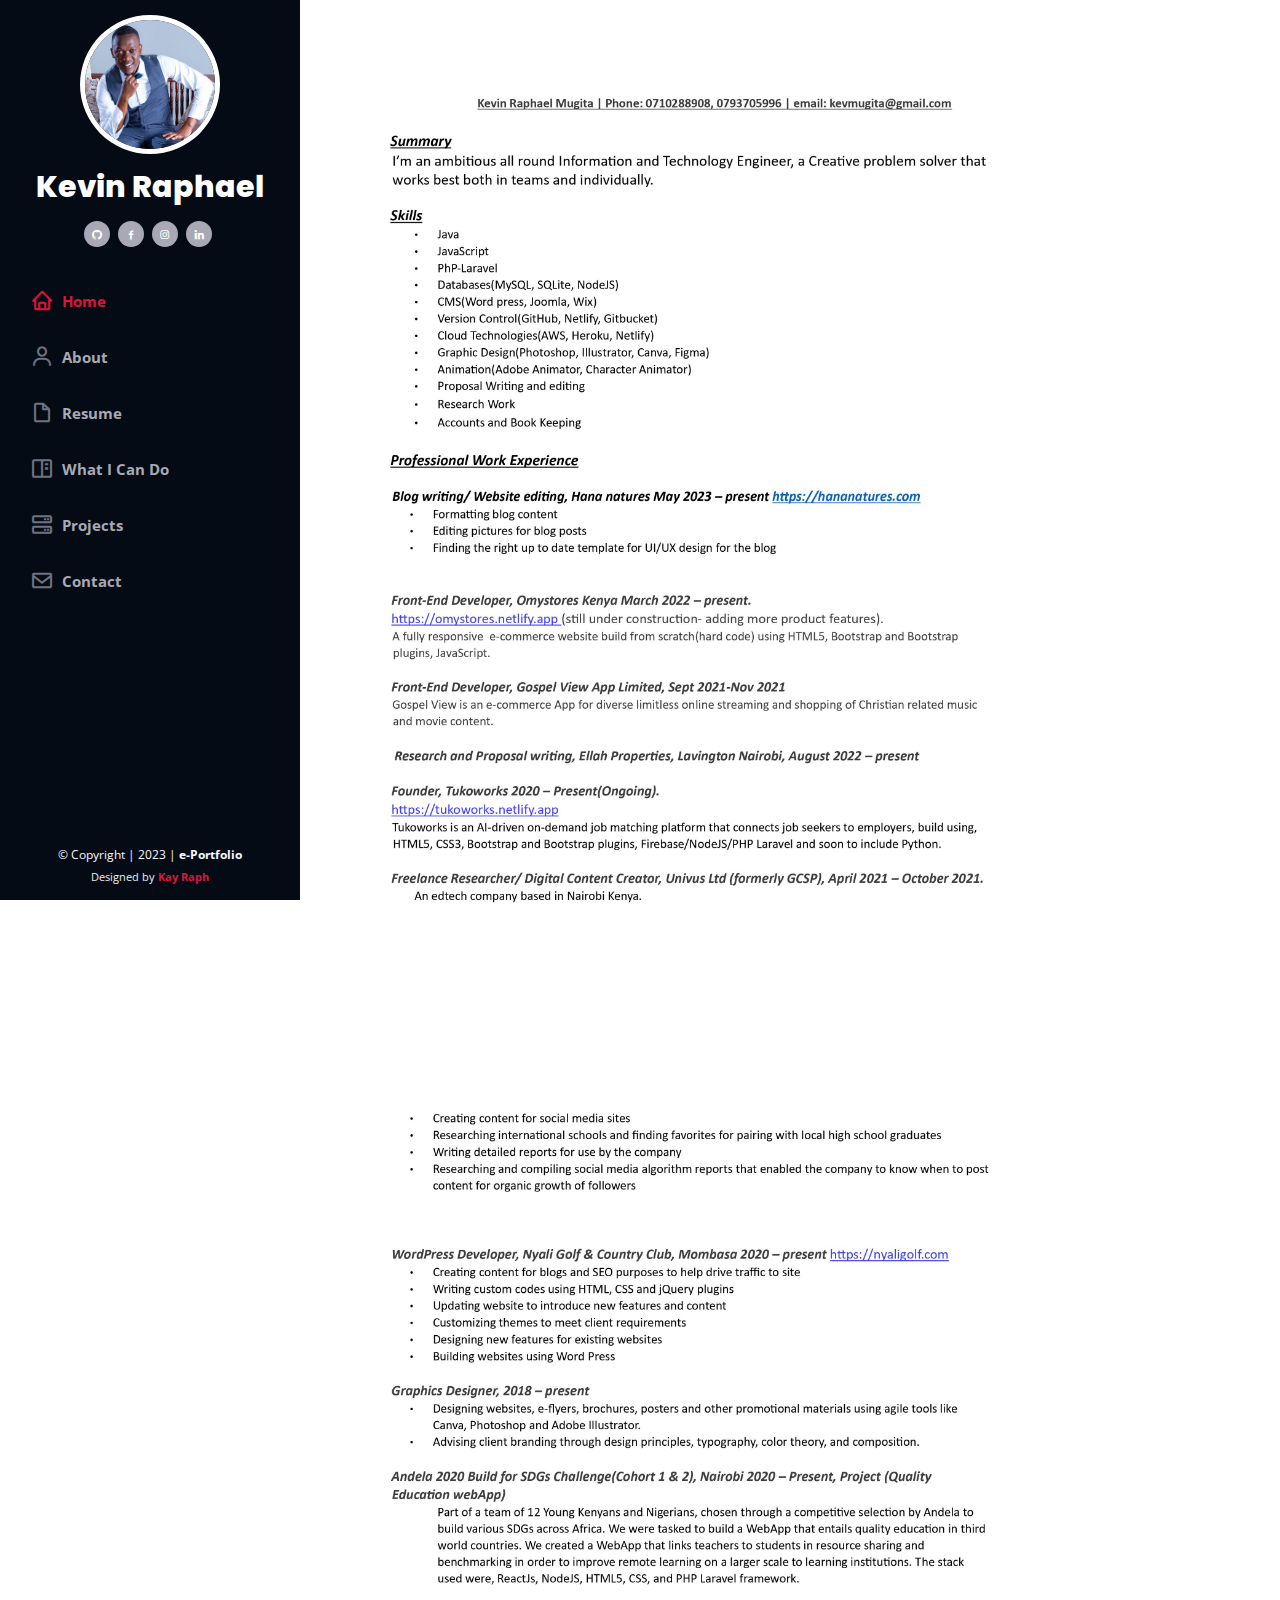
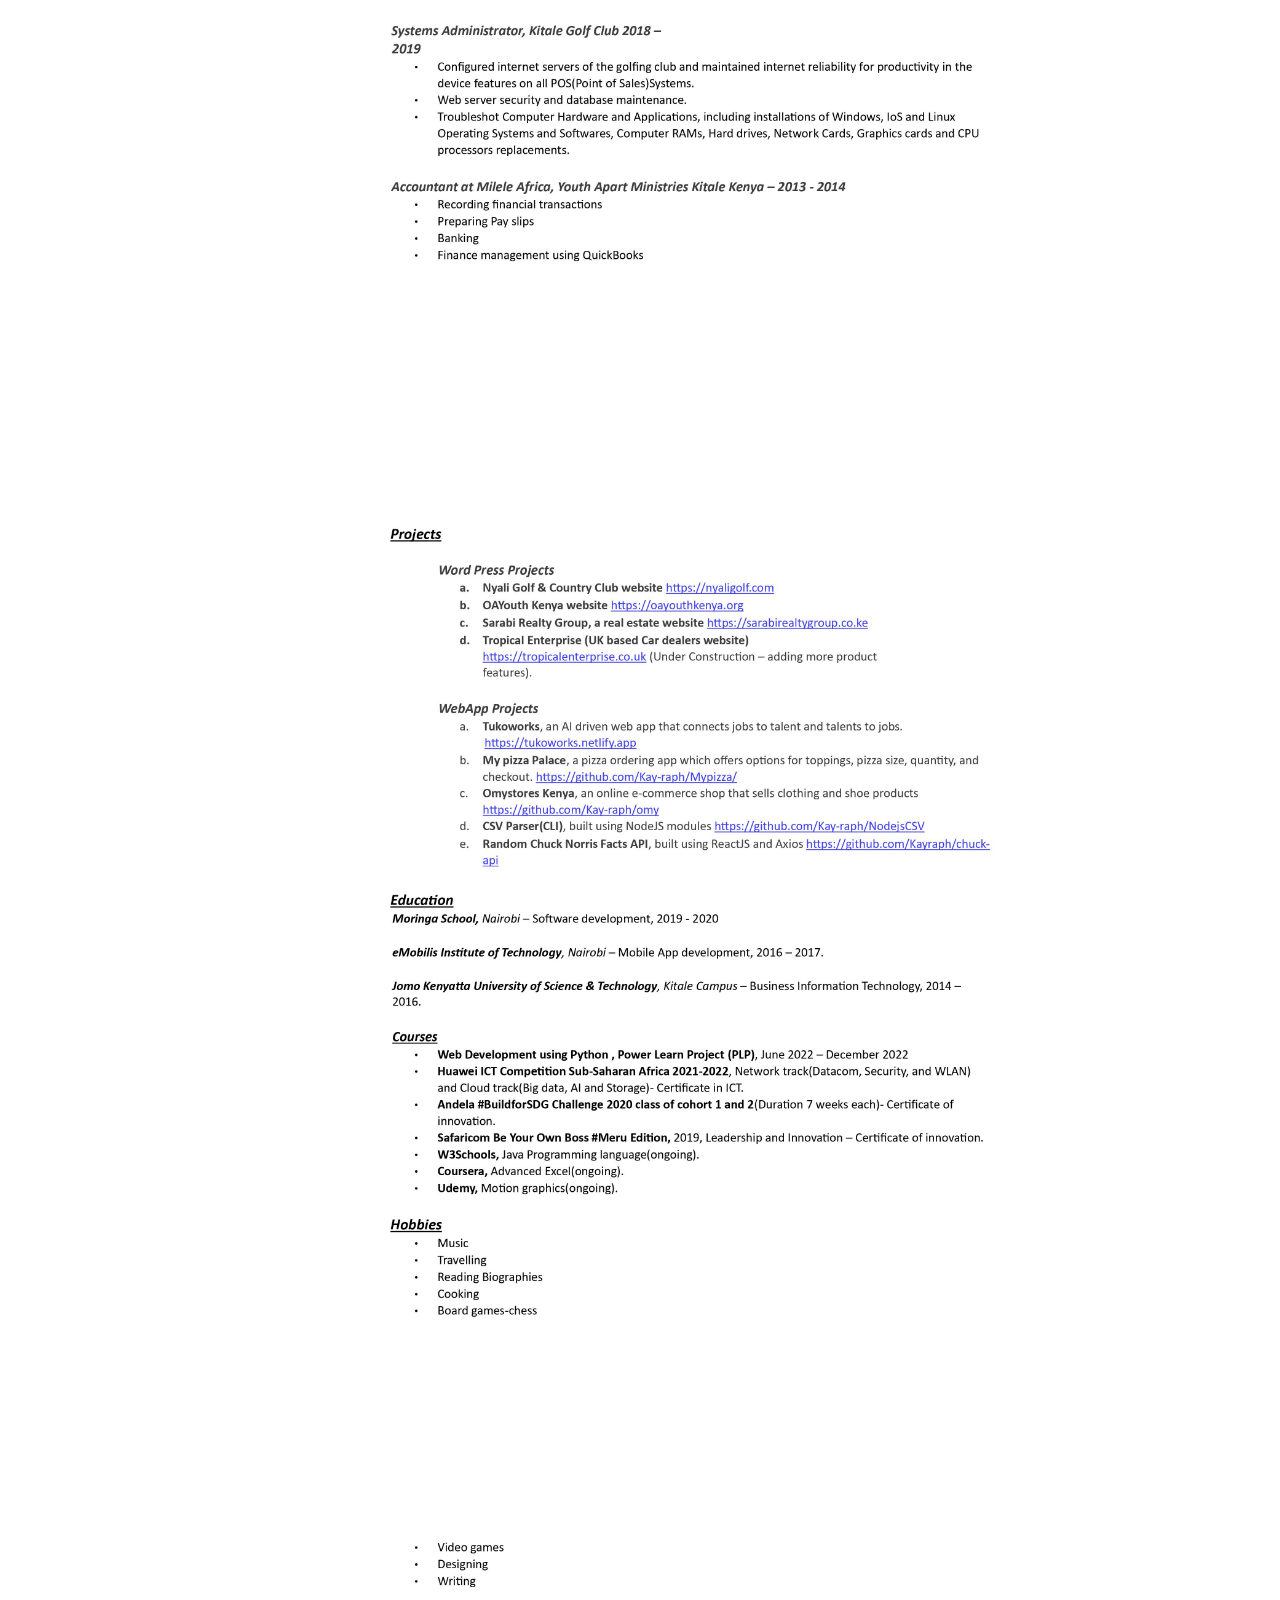
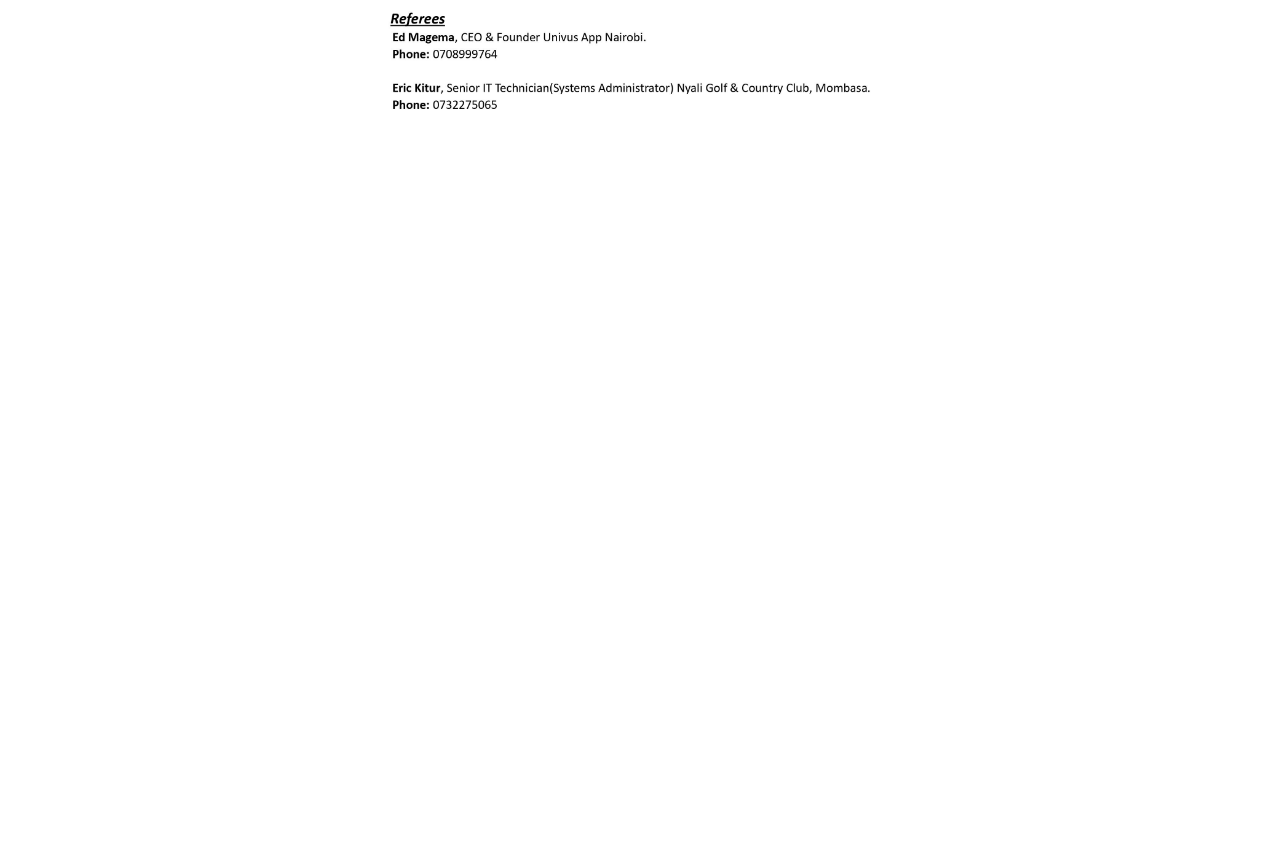
==== commit e36b3087: "changed background image on heropage" ====
--- a/cv.html
+++ b/cv.html
@@ -69,12 +69,13 @@
 <img src="assets/cv/KmugitaCV-1.jpg" width="80%">
 <img src="assets/cv/KmugitaCV-2.jpg" width="80%">
 <img src="assets/cv/KmugitaCV-3.jpg" width="80%">
+<img src="assets/cv/KmugitaCV-4.jpg" width="80%">
   </div>
     <!-- ======= Footer ======= -->
     <footer id="footer">
         <div class="container">
           <div class="copyright">
-            &copy; Copyright | 2021 | <strong><span>e-Portfolio</span></strong>
+            &copy; Copyright | 2023 | <strong><span>e-Portfolio</span></strong>
           </div>
           <div class="credits">
           
--- a/assets/css/style.css
+++ b/assets/css/style.css
@@ -209,7 +209,7 @@
 #hero {
   width: 100%;
   height: 100vh;
-  background: url("../img/clint.jpg");
+  background: url("../img/hiro.jpeg");
   background-position: top center;
   background-size: cover;
   background-repeat: no-repeat;
